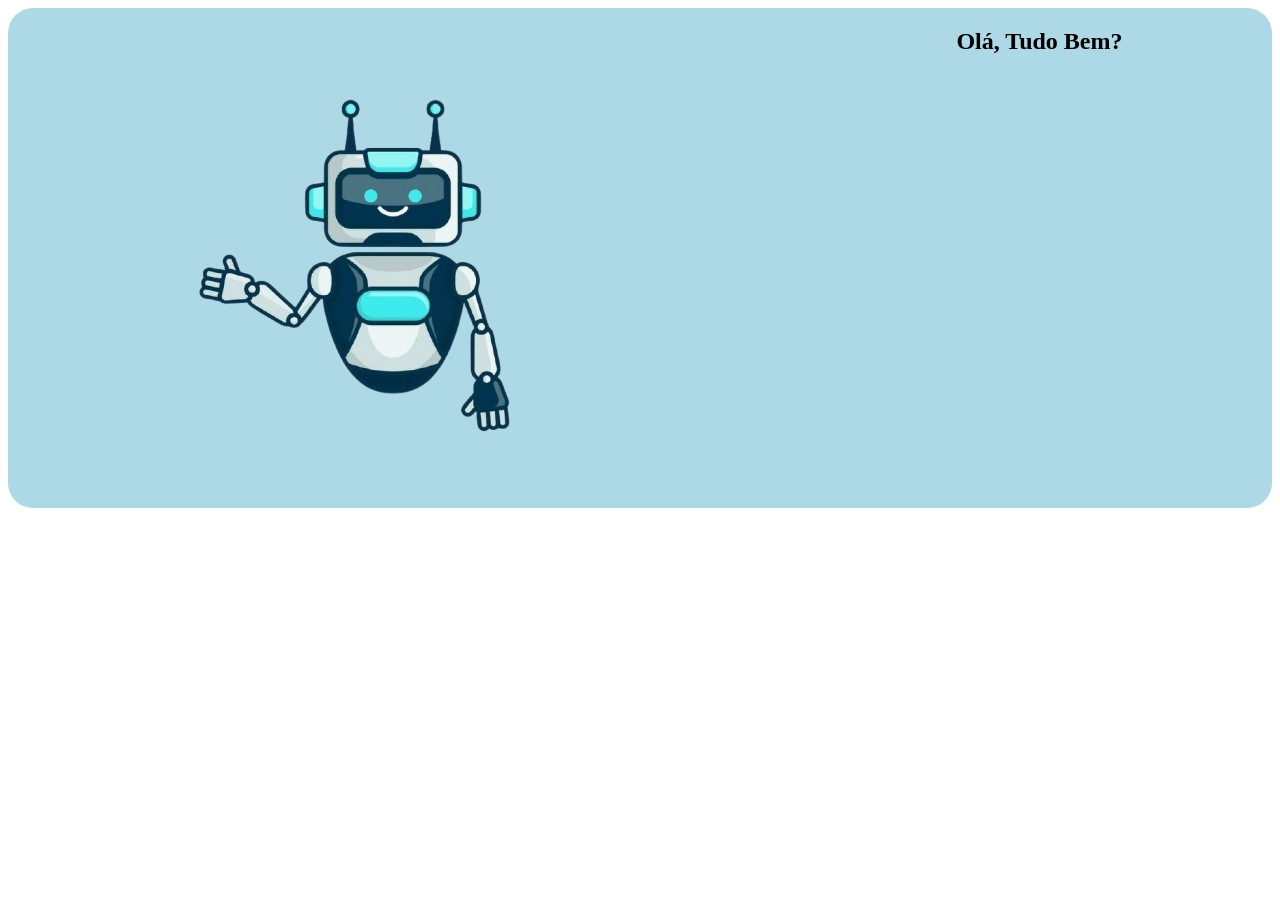
==== index2.html @ 315a1842 "add - pagina nova" ====
<html lang="en">
<head>
    <meta charset="UTF-8">
    <meta name="viewport" content="width=device-width, initial-scale=1.0">
    <title>Site do SAP</title>
    <link rel="stylesheet" href="style.css">
</head>

<body>
    <header>

        <header>
            
        <main>
            <section id= bloco1>

                <img src="assets/robo.png">

                <h1> Olá, Tudo Bem? </h1>











            </section>
        </section>
        </main>

        <footer>

        </footer>
    
    
</body>
</html>
---- style.css ----
.body {
background-color:white

}

#bloco1 {

background-color: lightblue;
border-radius: 25px;
display:flex;

justify-content: space-around;

}
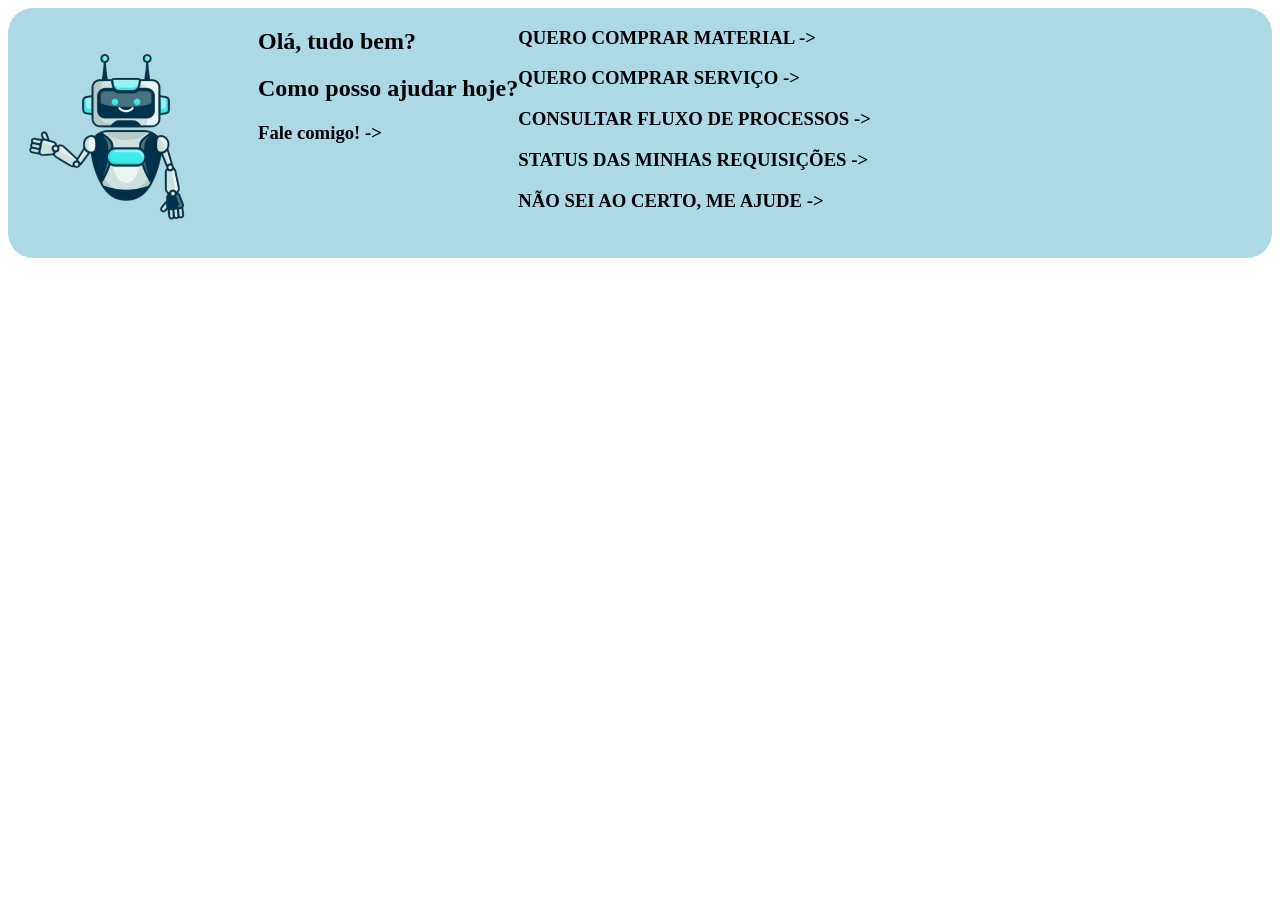
==== commit 110c7ce0: "add - arrumei o design" ====
--- a/index2.html
+++ b/index2.html
@@ -14,11 +14,18 @@
         <main>
             <section id= bloco1>
 
-                <img src="assets/robo.png">
-
-                <h1> Olá, Tudo Bem? </h1>
-
-
+<img src="assets/robo.png" alt="">
+ <div class="falar_robozinho">
+                <h1>Olá, tudo bem?</h1>
+                <h1>Como posso ajudar hoje?</h1>
+                <h3 class="fale_comigo">Fale comigo! -></h3>
+            </div>
+            <div class="botao_ajuda">
+                <h3 class="compra_material">QUERO COMPRAR MATERIAL -></h3>
+                <h3 class="compra_servico">QUERO COMPRAR SERVIÇO -></h3>
+                <h3 class="fluxo_processos">CONSULTAR FLUXO DE PROCESSOS -></h3>
+                <h3 class="status_requisicoes">STATUS DAS MINHAS REQUISIÇÕES -></h3>
+                <h3 class="nao_sei">NÃO SEI AO CERTO, ME AJUDE -></h3>
 
 
 
--- a/style.css
+++ b/style.css
@@ -8,7 +8,10 @@
 background-color: lightblue;
 border-radius: 25px;
 display:flex;
+height:  250px;
 
-justify-content: space-around;
 
+}
+#h1{
+color: cornflowerblue;
 }
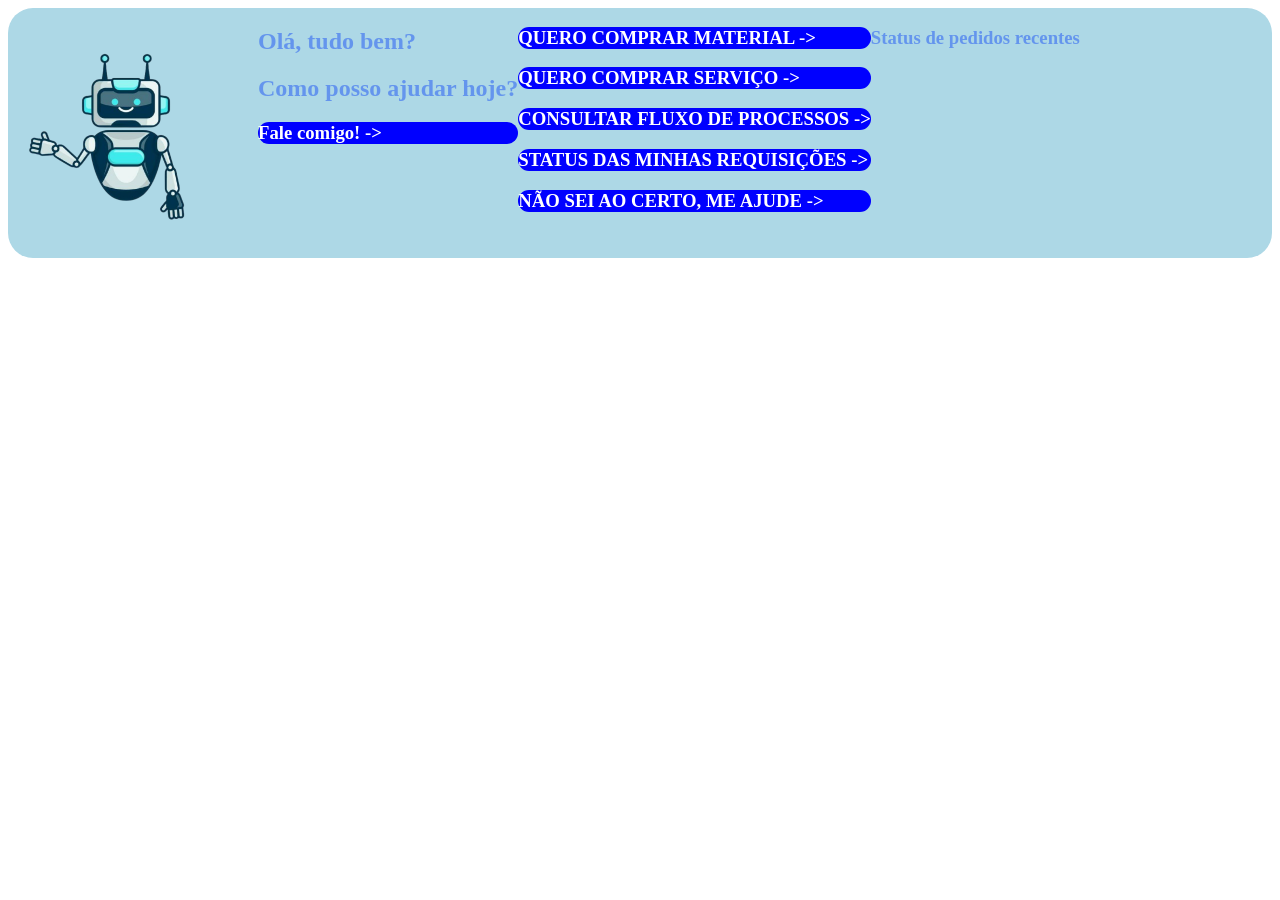
==== commit 3baf925f: "add - arrumei borders" ====
--- a/index2.html
+++ b/index2.html
@@ -21,12 +21,19 @@
                 <h3 class="fale_comigo">Fale comigo! -></h3>
             </div>
             <div class="botao_ajuda">
+                
+                
                 <h3 class="compra_material">QUERO COMPRAR MATERIAL -></h3>
+                
                 <h3 class="compra_servico">QUERO COMPRAR SERVIÇO -></h3>
+                
                 <h3 class="fluxo_processos">CONSULTAR FLUXO DE PROCESSOS -></h3>
                 <h3 class="status_requisicoes">STATUS DAS MINHAS REQUISIÇÕES -></h3>
                 <h3 class="nao_sei">NÃO SEI AO CERTO, ME AJUDE -></h3>
+                </div>
 
+                <div class ="pedido"></div>
+                <h3>Status de pedidos recentes</h3>
 
 
 
--- a/style.css
+++ b/style.css
@@ -9,9 +9,43 @@
 border-radius: 25px;
 display:flex;
 height:  250px;
+color: cornflowerblue;
 
 
 }
-#h1{
-color: cornflowerblue;
-}+.botao_ajuda {
+color: white;
+}
+ 
+.compra_material {
+background-color: blue;
+border-radius: 25px;
+}
+
+.compra_servico {
+background-color: blue;
+border-radius: 25px;
+}
+
+.fluxo_processos {
+background-color: blue;
+border-radius: 25px;
+}
+
+.status_requisicoes {
+background-color: blue;
+border-radius: 25px;
+}
+
+.nao_sei {
+background-color: blue;
+border-radius: 25px;
+}
+
+.fale_comigo {
+color: white;
+background-color: blue;
+border-radius: 25px;
+
+
+}
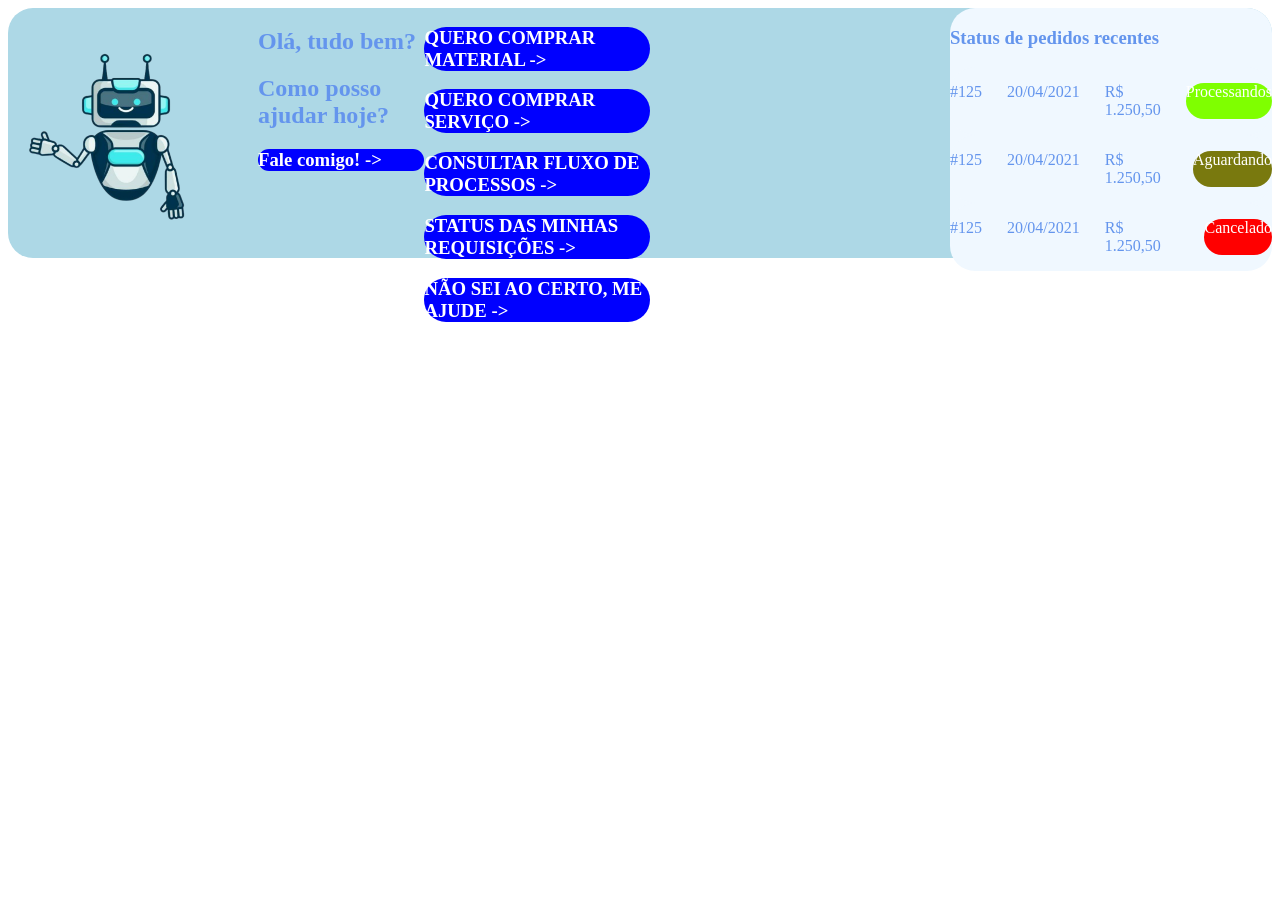
==== commit 1ce66457: "add - pedidos recentes" ====
--- a/index2.html
+++ b/index2.html
@@ -32,9 +32,30 @@
                 <h3 class="nao_sei">NÃO SEI AO CERTO, ME AJUDE -></h3>
                 </div>
 
-                <div class ="pedido"></div>
+                <div class ="pedido">
                 <h3>Status de pedidos recentes</h3>
+                 
+                <div class="linhas">
+                    <p>#125</p>
+                    <p>20/04/2021</p>
+                    <p>R$ 1.250,50 </p>
+                    <p class="Verde">Processandos</p>
+                </div>
 
+                <div class="linhas">
+                    <p>#125</p>
+                    <p>20/04/2021</p>
+                    <p>R$ 1.250,50 </p>
+                    <p class="Amarelo">Aguardando</p>
+                </div>
+                
+                <div class="linhas">
+                    <p>#125</p>
+                    <p>20/04/2021</p>
+                    <p>R$ 1.250,50 </p>
+                    <p class="Vermelho">Cancelado</p>
+                </div>
+                </div>
 
 
 
--- a/style.css
+++ b/style.css
@@ -49,3 +49,33 @@
 
 
 }
+.pedido{
+margin-left: 300px;
+background-color: aliceblue;
+border-radius: 25px;
+
+}
+ .linhas {
+    display: flex;
+    gap: 25px;
+    background-color: aliceblue;
+    border-radius: 25px;
+ }
+
+ .verde {
+background-color: chartreuse;
+color: white;
+border-radius: 25px;
+ }
+
+  .amarelo {
+background-color: rgb(121, 121, 14);
+color: white;
+border-radius: 25px;
+ }
+
+  .vermelho {
+background-color: rgb(255, 0, 0);
+color: white;
+border-radius: 25px;
+ }
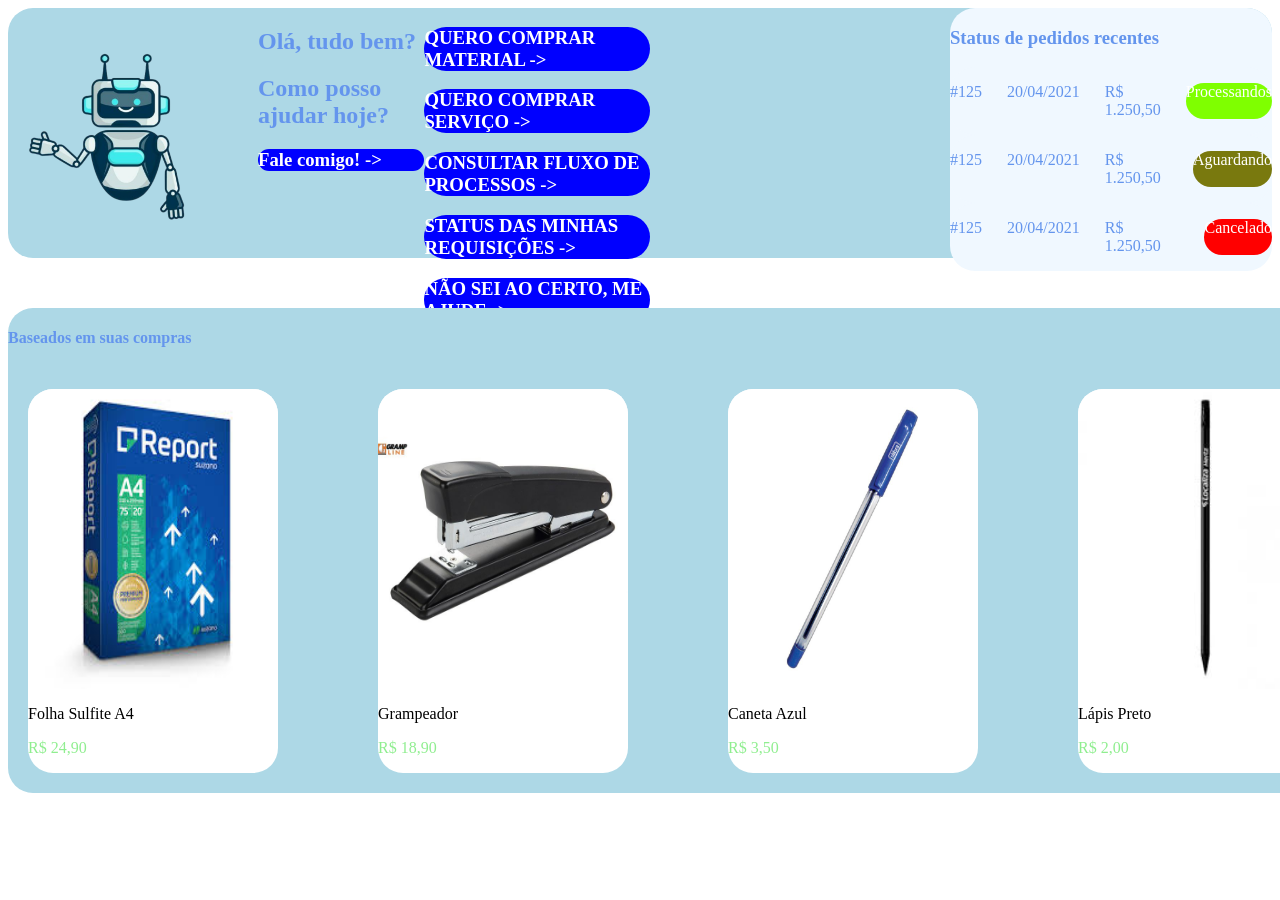
==== commit c7422ff1: "add - compras recentes" ====
--- a/index2.html
+++ b/index2.html
@@ -57,6 +57,36 @@
                 </div>
                 </div>
 
+                <section id="bloco2">
+                 
+                <div class="recomendacoes">
+                    <div class="topo">
+                        <h4> Baseados em suas compras</h4>
+                    </div>
+                <div class="produtos">
+                    <div class="amostra">
+                        <img id="icon" src="assets/transferir (1).jfif">
+                        <p>Folha Sulfite A4 </p>
+                        <p class="preco">R$ 24,90</p>
+                    </div>
+                    <div class="amostra">
+                        <img id="icon" src="assets/ge-1038_1.jpg">
+                        <p>Grampeador </p>
+                        <p class="preco">R$ 18,90</p>
+                    </div>
+                    <div class="amostra">
+                        <img id="icon" src="assets/caneta azul.jpg">
+                        <p>Caneta Azul</p>
+                        <p class="preco">R$ 3,50</p>
+                    </div>
+                    <div class="amostra">
+                        <img id = "icon" src="assets/images.jfif">
+                        <p>Lápis Preto</p>
+                        <p class="preco">R$ 2,00</p> 
+                    </div>
+                </div>
+                </div>
+                </section>
 
 
 
--- a/style.css
+++ b/style.css
@@ -79,3 +79,39 @@
 color: white;
 border-radius: 25px;
  }
+ #bloco2 {
+
+flex-direction: column;
+position: absolute;
+margin-top: 300PX;
+background-color: lightblue;
+border-radius: 25px;
+
+ }
+
+.produtos {
+    display: flex;
+    gap: 100px;
+    padding: 20px;
+    border-radius: 25px;
+
+}
+.amostra {
+    color: black;
+    background-color: white;
+    border-radius: 25px;
+   
+}
+
+.preco {
+    color: lightgreen;
+}
+
+#icon{
+
+height: 300px;
+width: 250px;
+border-radius: 25px;
+
+
+}
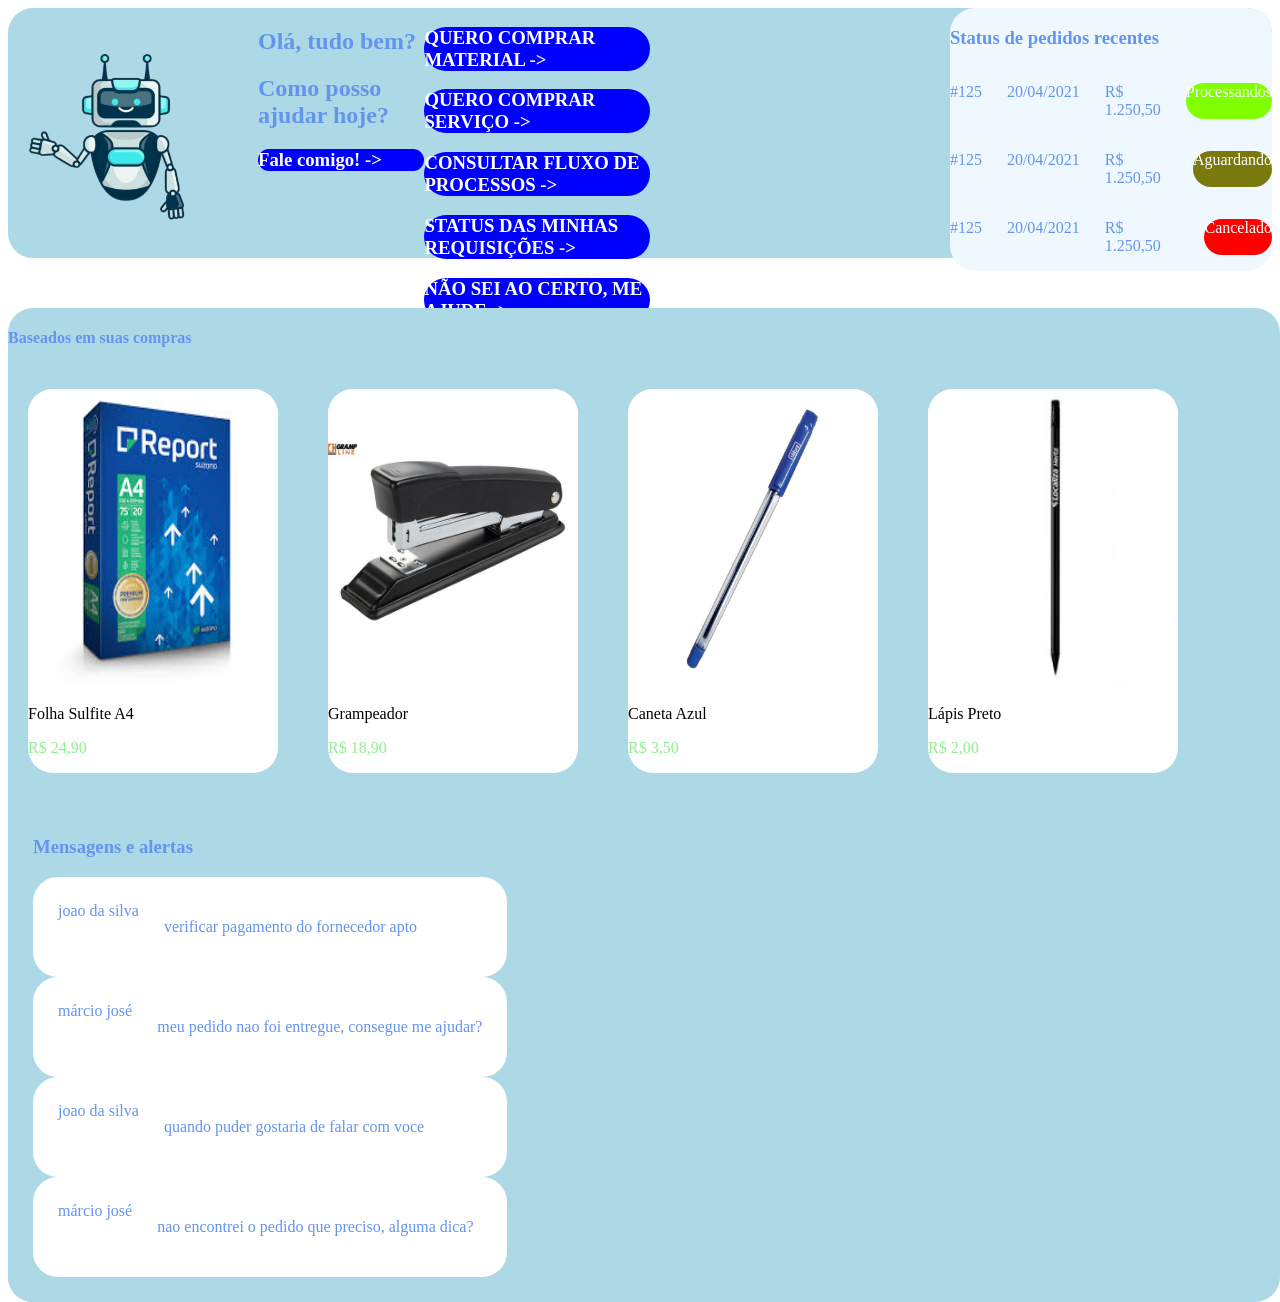
==== commit 4cfeef4f: "add - bloco 2" ====
--- a/index2.html
+++ b/index2.html
@@ -86,6 +86,42 @@
                     </div>
                 </div>
                 </div>
+
+                <div class ="mensagens">
+                <h3>Mensagens e alertas</h3>
+                
+                <div class="linhas2">
+                    joao da silva
+                    <br> 
+                    <p>verificar pagamento do fornecedor apto</p>
+
+                </div>
+
+
+                <div class="linhas2">
+                    márcio josé
+                    <br> 
+                    
+                    <p>meu pedido nao foi entregue, consegue me ajudar? </p>
+                    
+                </div>
+
+                <div class="linhas2">
+                    joao da silva
+                    <br> 
+                     
+                    <p> quando puder gostaria de falar com voce</p>
+                </div>
+                
+                <div class="linhas2">
+                    márcio josé
+                    <br> 
+                    
+                    <p>nao encontrei o pedido que preciso, alguma dica?</p>
+                </div>
+                </div>
+
+
                 </section>
 
 
--- a/style.css
+++ b/style.css
@@ -81,17 +81,19 @@
  }
  #bloco2 {
 
-flex-direction: column;
+
 position: absolute;
 margin-top: 300PX;
 background-color: lightblue;
 border-radius: 25px;
+display: flex;
+flex-wrap: wrap;
 
  }
 
 .produtos {
     display: flex;
-    gap: 100px;
+    gap: 50px;
     padding: 20px;
     border-radius: 25px;
 
@@ -100,6 +102,7 @@
     color: black;
     background-color: white;
     border-radius: 25px;
+    
    
 }
 
@@ -114,4 +117,20 @@
 border-radius: 25px;
 
 
-}+}
+
+.linhas2 {
+
+    display: flex;
+    background-color: white;
+    gap: 25px;
+     border-radius: 25px;
+     border: 25px solid white;
+     
+}
+.mensagens {
+    background-color: lightblue;
+    border-radius: 25px;
+    padding: 25px;
+}
+
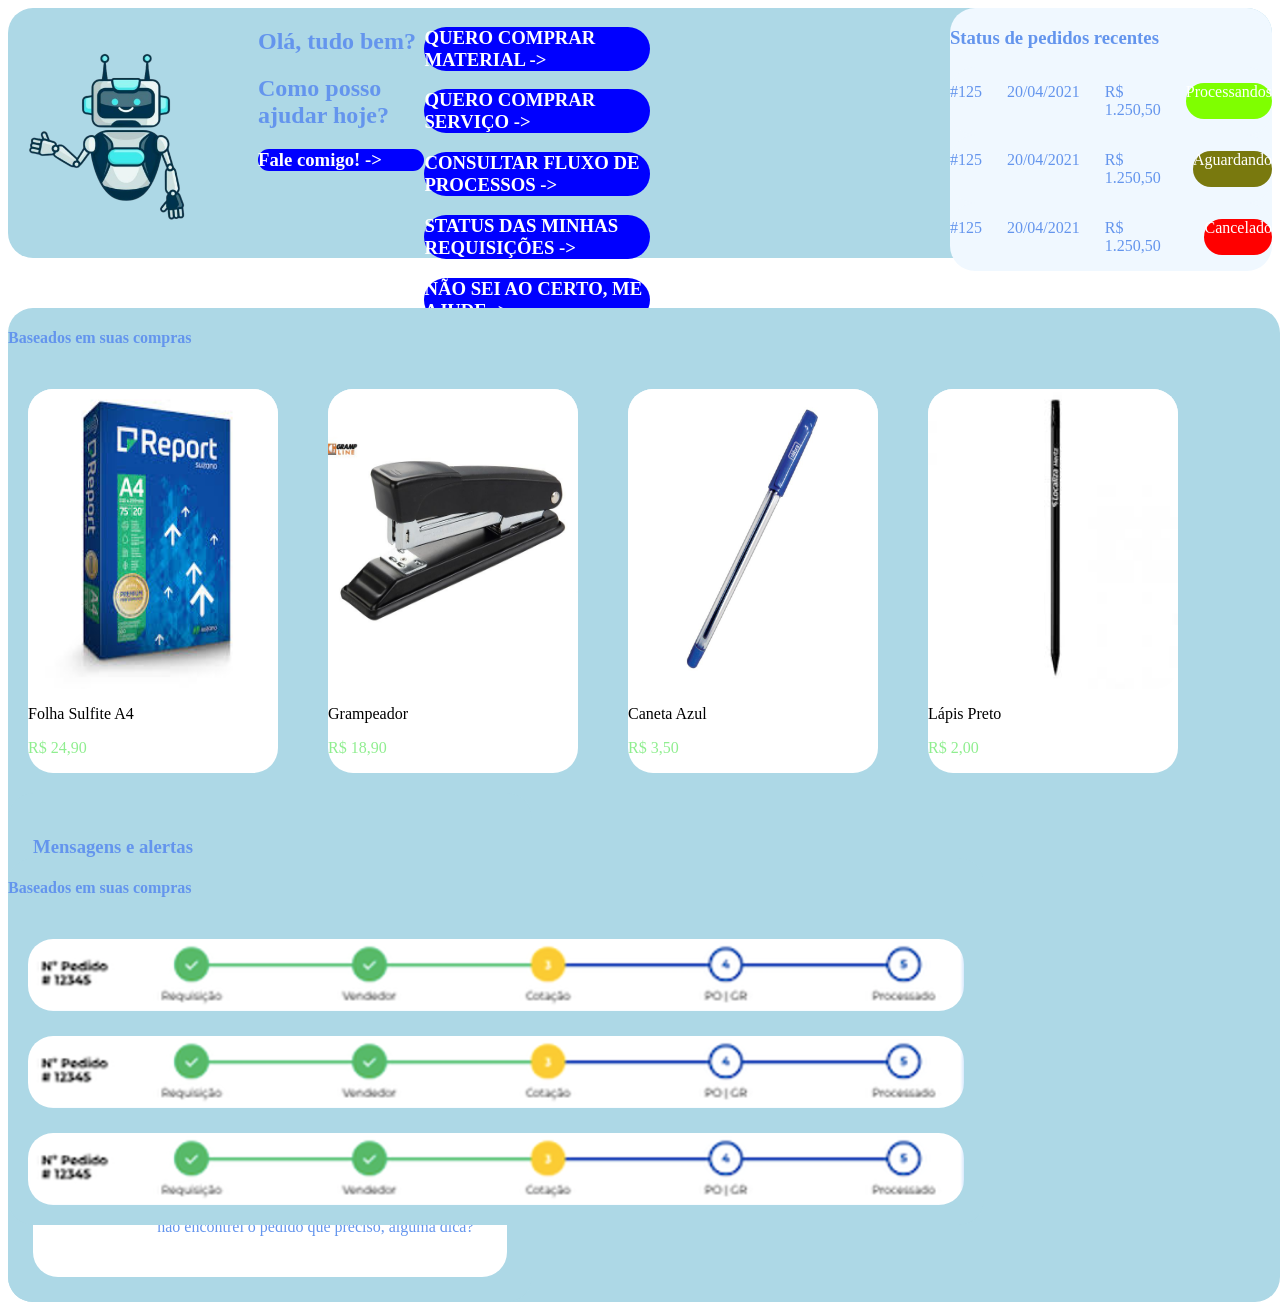
==== commit 934de074: "add - bloco 3 (parte1)" ====
--- a/index2.html
+++ b/index2.html
@@ -124,6 +124,22 @@
 
                 </section>
 
+                <section id="bloco3">
+                <div class="status">
+                    <div class="topo">
+                        <h4> Baseados em suas compras</h4>
+                    </div>
+                <div class="numeropedidos">
+                    
+                    <img id="imagem1"src="assets/Captura de tela 2026-03-04 165619.png">
+                    <img id="imagem2"src="assets/Captura de tela 2026-03-04 165619.png">
+                    <img id="imagem3"src="assets/Captura de tela 2026-03-04 165619.png">
+
+
+
+
+                </div>
+                </section>
 
 
 
--- a/style.css
+++ b/style.css
@@ -134,3 +134,33 @@
     padding: 25px;
 }
 
+.numeropedidos {
+flex-wrap: wrap;
+flex-direction: column;
+display: flex;
+padding: 20px;
+gap: 25px;
+border-radius: 25px;
+    
+}
+
+#bloco3 {
+position: absolute;
+margin-top: 850PX;
+background-color: lightblue;
+border-radius: 25px;
+display: flex;
+flex-wrap: wrap;
+}
+
+#imagem1 {
+border-radius: 25px;
+}
+
+#imagem2 {
+border-radius: 25px;
+}
+
+#imagem3 {
+border-radius: 25px;
+}
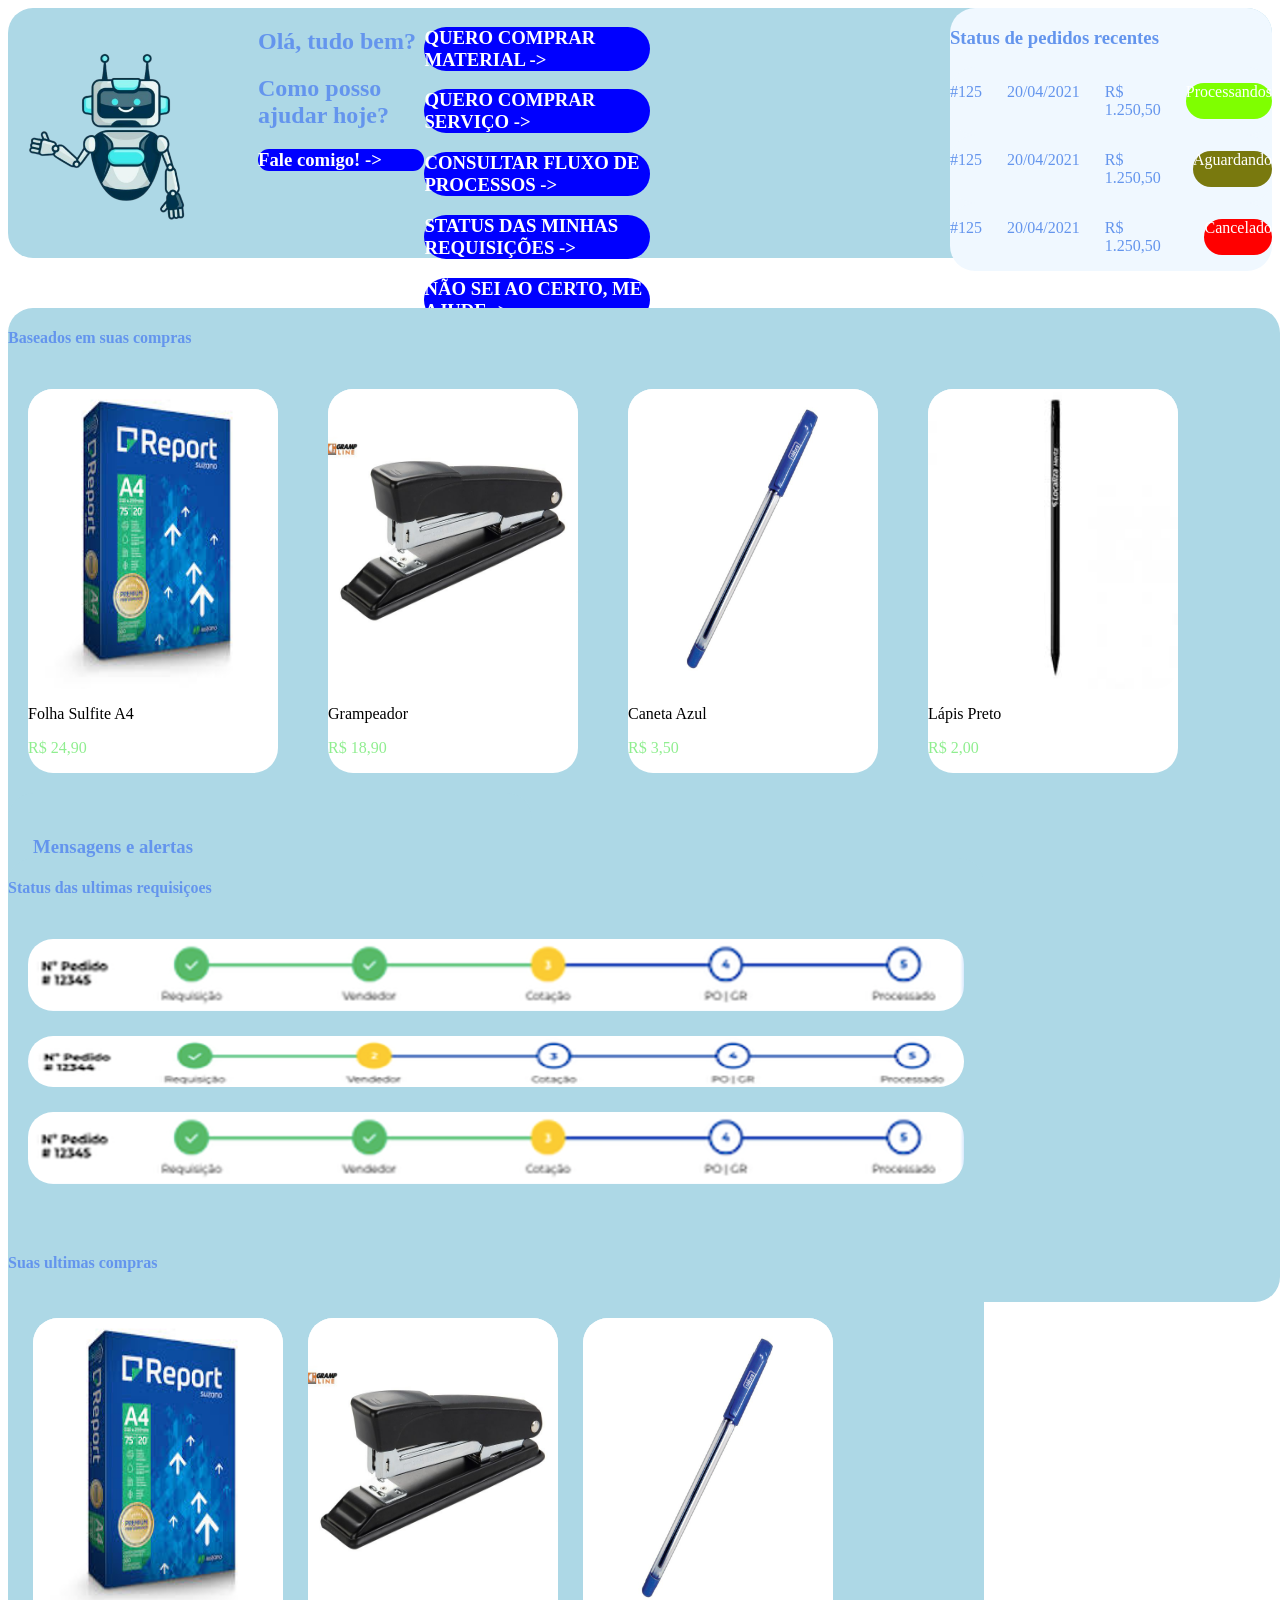
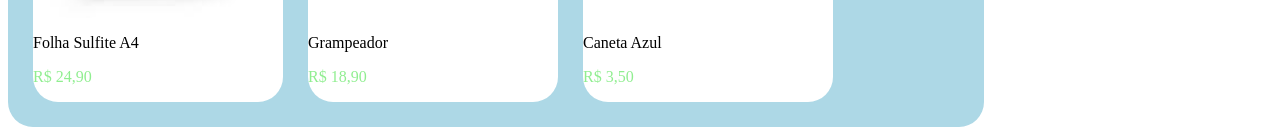
==== commit 8a3aced7: "add - terminei mas nao consegui colocar a parte das ultimas compras ao lado de status das ultimas re" ====
--- a/index2.html
+++ b/index2.html
@@ -1,4 +1,5 @@
 <html lang="en">
+
 <head>
     <meta charset="UTF-8">
     <meta name="viewport" content="width=device-width, initial-scale=1.0">
@@ -10,149 +11,169 @@
     <header>
 
         <header>
-            
-        <main>
-            <section id= bloco1>
 
-<img src="assets/robo.png" alt="">
- <div class="falar_robozinho">
-                <h1>Olá, tudo bem?</h1>
-                <h1>Como posso ajudar hoje?</h1>
-                <h3 class="fale_comigo">Fale comigo! -></h3>
-            </div>
-            <div class="botao_ajuda">
-                
-                
-                <h3 class="compra_material">QUERO COMPRAR MATERIAL -></h3>
-                
-                <h3 class="compra_servico">QUERO COMPRAR SERVIÇO -></h3>
-                
-                <h3 class="fluxo_processos">CONSULTAR FLUXO DE PROCESSOS -></h3>
-                <h3 class="status_requisicoes">STATUS DAS MINHAS REQUISIÇÕES -></h3>
-                <h3 class="nao_sei">NÃO SEI AO CERTO, ME AJUDE -></h3>
-                </div>
+            <main>
+                <section id=bloco1>
 
-                <div class ="pedido">
-                <h3>Status de pedidos recentes</h3>
-                 
-                <div class="linhas">
-                    <p>#125</p>
-                    <p>20/04/2021</p>
-                    <p>R$ 1.250,50 </p>
-                    <p class="Verde">Processandos</p>
-                </div>
-
-                <div class="linhas">
-                    <p>#125</p>
-                    <p>20/04/2021</p>
-                    <p>R$ 1.250,50 </p>
-                    <p class="Amarelo">Aguardando</p>
-                </div>
-                
-                <div class="linhas">
-                    <p>#125</p>
-                    <p>20/04/2021</p>
-                    <p>R$ 1.250,50 </p>
-                    <p class="Vermelho">Cancelado</p>
-                </div>
-                </div>
-
-                <section id="bloco2">
-                 
-                <div class="recomendacoes">
-                    <div class="topo">
-                        <h4> Baseados em suas compras</h4>
+                    <img src="assets/robo.png" alt="">
+                    <div class="falar_robozinho">
+                        <h1>Olá, tudo bem?</h1>
+                        <h1>Como posso ajudar hoje?</h1>
+                        <h3 class="fale_comigo">Fale comigo! -></h3>
                     </div>
-                <div class="produtos">
-                    <div class="amostra">
-                        <img id="icon" src="assets/transferir (1).jfif">
-                        <p>Folha Sulfite A4 </p>
-                        <p class="preco">R$ 24,90</p>
-                    </div>
-                    <div class="amostra">
-                        <img id="icon" src="assets/ge-1038_1.jpg">
-                        <p>Grampeador </p>
-                        <p class="preco">R$ 18,90</p>
-                    </div>
-                    <div class="amostra">
-                        <img id="icon" src="assets/caneta azul.jpg">
-                        <p>Caneta Azul</p>
-                        <p class="preco">R$ 3,50</p>
-                    </div>
-                    <div class="amostra">
-                        <img id = "icon" src="assets/images.jfif">
-                        <p>Lápis Preto</p>
-                        <p class="preco">R$ 2,00</p> 
-                    </div>
-                </div>
-                </div>
-
-                <div class ="mensagens">
-                <h3>Mensagens e alertas</h3>
-                
-                <div class="linhas2">
-                    joao da silva
-                    <br> 
-                    <p>verificar pagamento do fornecedor apto</p>
-
-                </div>
+                    <div class="botao_ajuda">
 
 
-                <div class="linhas2">
-                    márcio josé
-                    <br> 
+                        <h3 class="compra_material">QUERO COMPRAR MATERIAL -></h3>
+
+                        <h3 class="compra_servico">QUERO COMPRAR SERVIÇO -></h3>
+
+                        <h3 class="fluxo_processos">CONSULTAR FLUXO DE PROCESSOS -></h3>
+                        <h3 class="status_requisicoes">STATUS DAS MINHAS REQUISIÇÕES -></h3>
+                        <h3 class="nao_sei">NÃO SEI AO CERTO, ME AJUDE -></h3>
+                    </div>
+
+                    <div class="pedido">
+                        <h3>Status de pedidos recentes</h3>
+
+                        <div class="linhas">
+                            <p>#125</p>
+                            <p>20/04/2021</p>
+                            <p>R$ 1.250,50 </p>
+                            <p class="Verde">Processandos</p>
+                        </div>
+
+                        <div class="linhas">
+                            <p>#125</p>
+                            <p>20/04/2021</p>
+                            <p>R$ 1.250,50 </p>
+                            <p class="Amarelo">Aguardando</p>
+                        </div>
+
+                        <div class="linhas">
+                            <p>#125</p>
+                            <p>20/04/2021</p>
+                            <p>R$ 1.250,50 </p>
+                            <p class="Vermelho">Cancelado</p>
+                        </div>
+                    </div>
+
+                    <section id="bloco2">
+
+                        <div class="recomendacoes">
+                            <div class="topo">
+                                <h4> Baseados em suas compras</h4>
+                            </div>
+                            <div class="produtos">
+                                <div class="amostra">
+                                    <img id="icon" src="assets/transferir (1).jfif">
+                                    <p>Folha Sulfite A4 </p>
+                                    <p class="preco">R$ 24,90</p>
+                                </div>
+                                <div class="amostra">
+                                    <img id="icon" src="assets/ge-1038_1.jpg">
+                                    <p>Grampeador </p>
+                                    <p class="preco">R$ 18,90</p>
+                                </div>
+                                <div class="amostra">
+                                    <img id="icon" src="assets/caneta azul.jpg">
+                                    <p>Caneta Azul</p>
+                                    <p class="preco">R$ 3,50</p>
+                                </div>
+                                <div class="amostra">
+                                    <img id="icon" src="assets/images.jfif">
+                                    <p>Lápis Preto</p>
+                                    <p class="preco">R$ 2,00</p>
+                                </div>
+                            </div>
+                        </div>
+
+                        <div class="mensagens">
+                            <h3>Mensagens e alertas</h3>
+
+                            <div class="linhas2">
+                                joao da silva
+                                <br>
+                                <p>verificar pagamento do fornecedor apto</p>
+
+                            </div>
+
+
+                            <div class="linhas2">
+                                márcio josé
+                                <br>
+
+                                <p>meu pedido nao foi entregue, consegue me ajudar? </p>
+
+                            </div>
+
+                            <div class="linhas2">
+                                joao da silva
+                                <br>
+
+                                <p> quando puder gostaria de falar com voce</p>
+                            </div>
+
+                            <div class="linhas2">
+                                márcio josé
+                                <br>
+
+                                <p>nao encontrei o pedido que preciso, alguma dica?</p>
+                            </div>
+                        </div>
+
+
+                    </section>
                     
-                    <p>meu pedido nao foi entregue, consegue me ajudar? </p>
+                        <section id="bloco3">
+                            <div class="status">
+                                <div class="topo">
+                                    <h4> Status das ultimas requisiçoes</h4>
+                                </div>
+                                <div class="numeropedidos">
+
+                                    <img id="imagem1" src="assets/Captura de tela 2026-03-04 165619.png">
+                                    <img id="imagem2" src="assets/Captura de tela 2026-03-04 180734.png">
+                                    <img id="imagem3" src="assets/Captura de tela 2026-03-04 165619.png">
+                                </div>
+
+                                <div class="recomendacoes2">
+                                    <div class="topo2">
+                                        <h4> Suas ultimas compras </h4>
+                                    </div>
+                                    <div class="produtos2">
+                                        <div class="amostra">
+                                            <img id="icon" src="assets/transferir (1).jfif">
+                                            <p>Folha Sulfite A4 </p>
+                                            <p class="preco">R$ 24,90</p>
+                                        </div>
+                                        <div class="amostra">
+                                            <img id="icon" src="assets/ge-1038_1.jpg">
+                                            <p>Grampeador </p>
+                                            <p class="preco">R$ 18,90</p>
+                                        </div>
+                                        <div class="amostra">
+                                            <img id="icon" src="assets/caneta azul.jpg">
+                                            <p>Caneta Azul</p>
+                                            <p class="preco">R$ 3,50</p>
+                                        </div>
+                                    </div>
+                                </div>
+                            </div>
+                        </section>
                     
-                </div>
 
-                <div class="linhas2">
-                    joao da silva
-                    <br> 
-                     
-                    <p> quando puder gostaria de falar com voce</p>
-                </div>
-                
-                <div class="linhas2">
-                    márcio josé
-                    <br> 
-                    
-                    <p>nao encontrei o pedido que preciso, alguma dica?</p>
-                </div>
-                </div>
 
 
                 </section>
+                </section>
+            </main>
 
-                <section id="bloco3">
-                <div class="status">
-                    <div class="topo">
-                        <h4> Baseados em suas compras</h4>
-                    </div>
-                <div class="numeropedidos">
-                    
-                    <img id="imagem1"src="assets/Captura de tela 2026-03-04 165619.png">
-                    <img id="imagem2"src="assets/Captura de tela 2026-03-04 165619.png">
-                    <img id="imagem3"src="assets/Captura de tela 2026-03-04 165619.png">
+            <footer>
+
+            </footer>
 
 
+</body>
 
-
-                </div>
-                </section>
-
-
-
-
-
-            </section>
-        </section>
-        </main>
-
-        <footer>
-
-        </footer>
-    
-    
-</body>
 </html>
--- a/style.css
+++ b/style.css
@@ -151,6 +151,7 @@
 border-radius: 25px;
 display: flex;
 flex-wrap: wrap;
+justify-content: space-around;
 }
 
 #imagem1 {
@@ -164,3 +165,13 @@
 #imagem3 {
 border-radius: 25px;
 }
+ .produtos2 {
+
+    display: flex;
+    padding: 25px;
+    gap: 25px;
+    
+ }
+.topo2 {
+    margin-top: 50px;
+}
